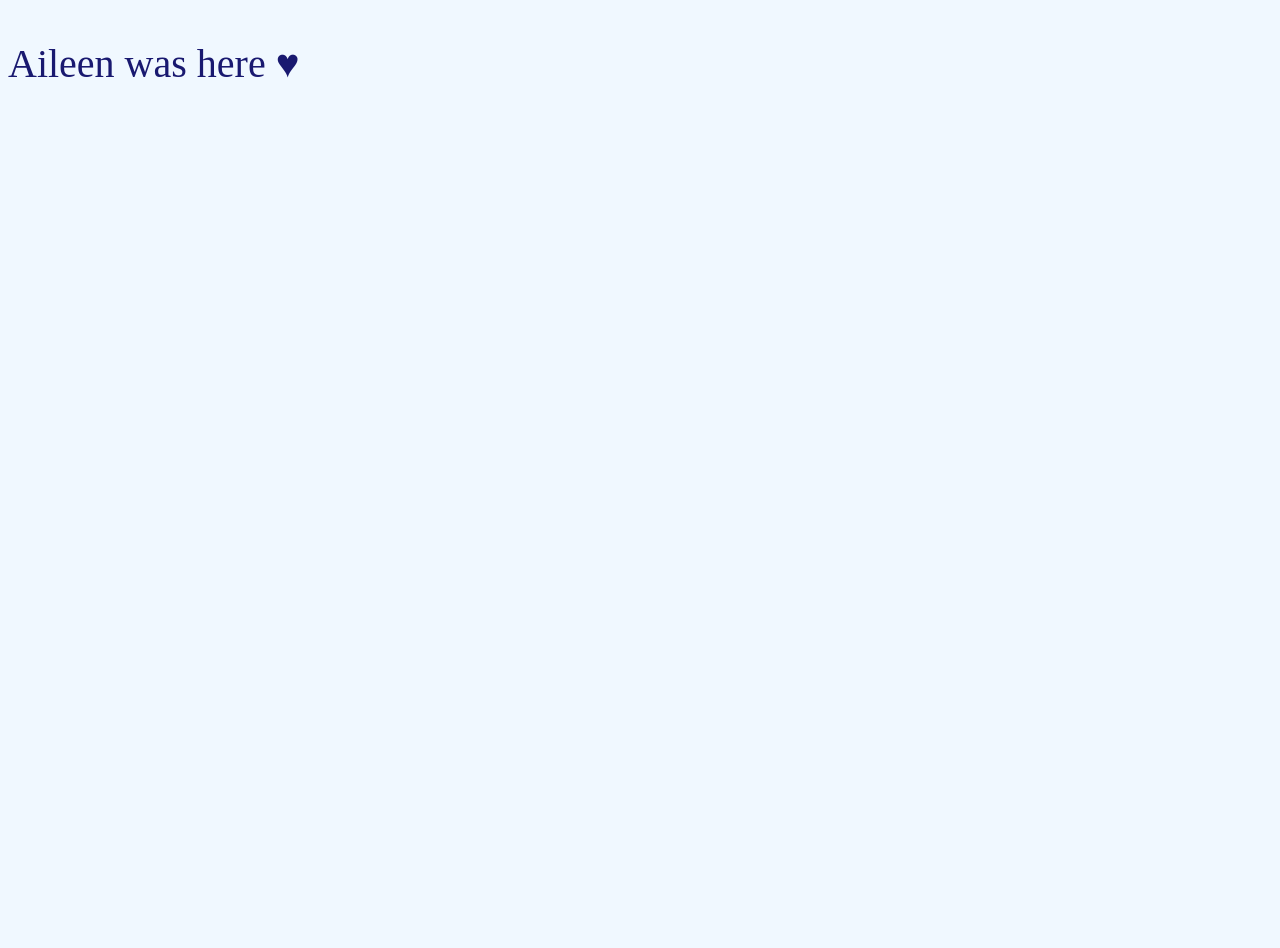
==== index.html @ b7358aa6 "Changed html and css html = paragraph; css = background color, color, and font size" ====
<!doctype html>
<html>
  <head>
    <title>This is the title of the webpage!</title>
    <link rel='stylesheet' href='style.css'>
  </head>
  <body>
    <p>Aileen was here &hearts;</p>
  </body>
</html>
---- style.css ----
body {
  font-size:40px;
  color:midnightblue;
  background-color: aliceblue;
  min-height: 100vh;
}
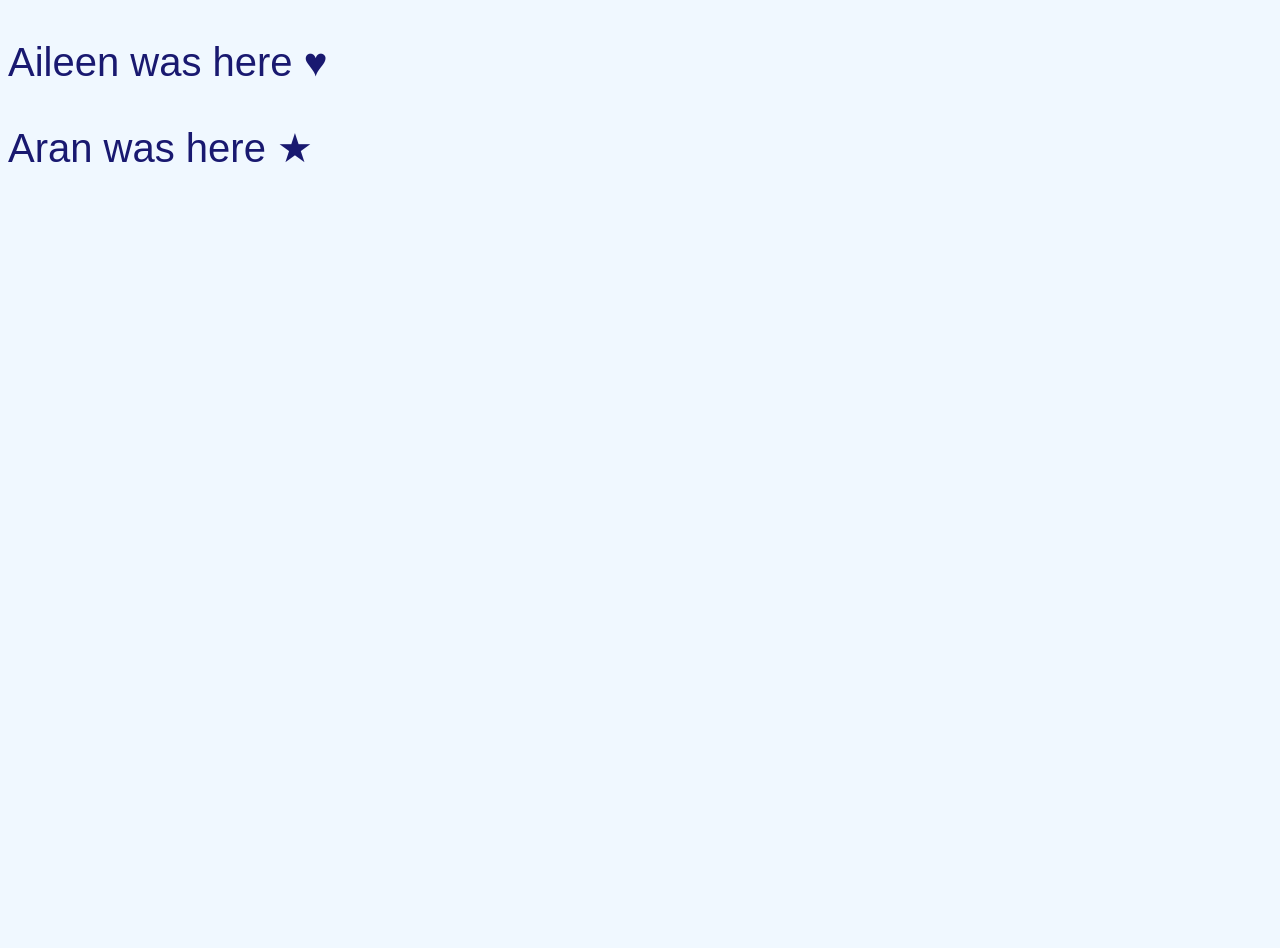
==== commit b1fc1871: "added information about me changed font-family" ====
--- a/index.html
+++ b/index.html
@@ -5,6 +5,8 @@
     <link rel='stylesheet' href='style.css'>
   </head>
   <body>
+
     <p>Aileen was here &hearts;</p>
+    <P>Aran was here &#9733;</P>
   </body>
 </html>
--- a/style.css
+++ b/style.css
@@ -1,6 +1,8 @@
 body {
+  font-family: Verdana, Geneva, Tahoma, sans-serif;
   font-size:40px;
   color:midnightblue;
   background-color: aliceblue;
   min-height: 100vh;
+
 }
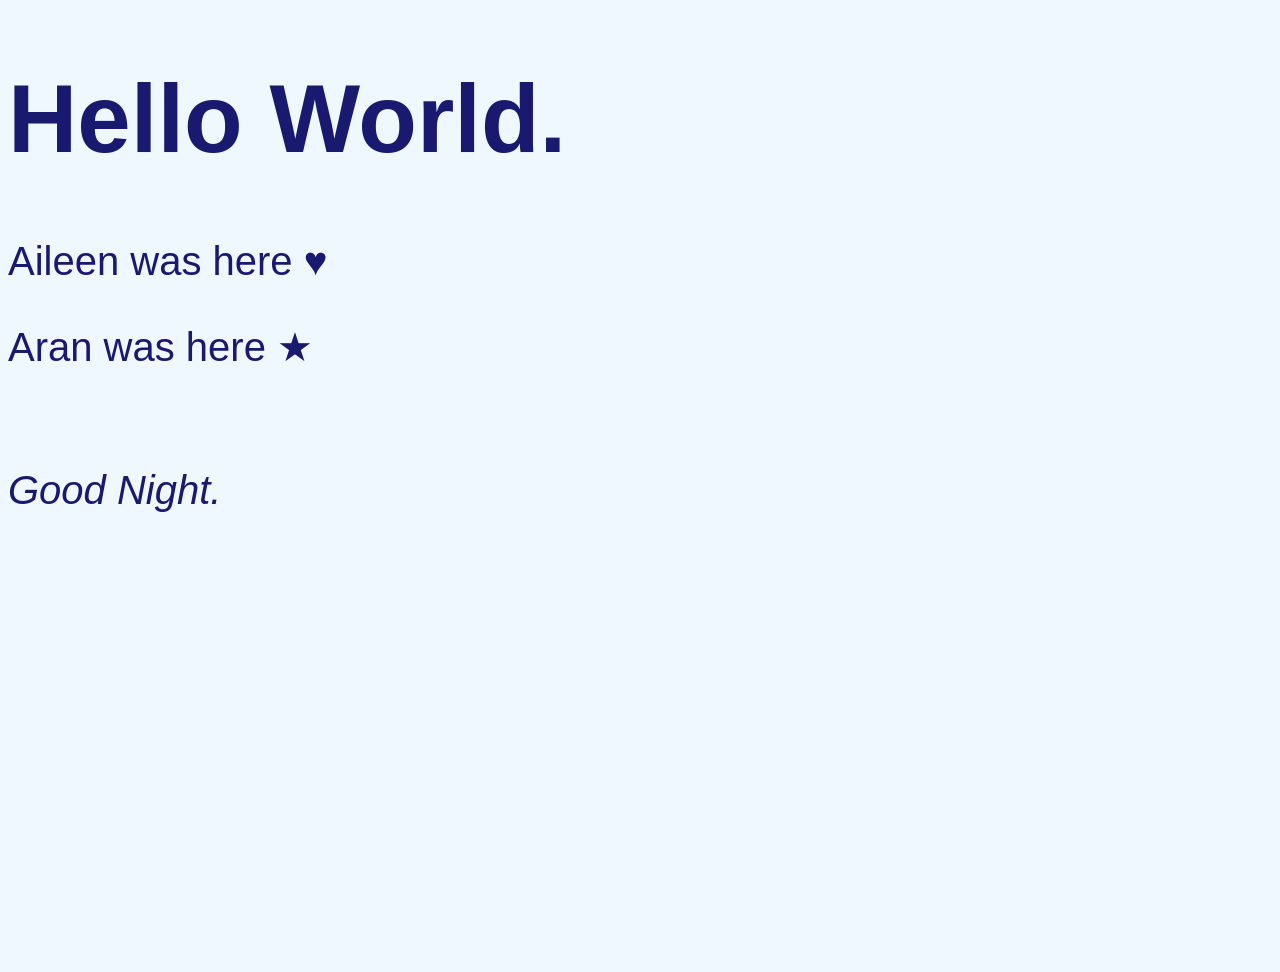
==== commit da7c6b1b: "Changed html and css html = added h1, another p; css = added h1, p" ====
--- a/index.html
+++ b/index.html
@@ -5,8 +5,10 @@
     <link rel='stylesheet' href='style.css'>
   </head>
   <body>
-
+    <h1>Hello World.</h1>
     <p>Aileen was here &hearts;</p>
     <P>Aran was here &#9733;</P>
+    <br>
+    <p><i>Good Night.</i></p>
   </body>
 </html>
--- a/style.css
+++ b/style.css
@@ -1,8 +1,14 @@
 body {
-  font-family: Verdana, Geneva, Tahoma, sans-serif;
-  font-size:40px;
-  color:midnightblue;
   background-color: aliceblue;
   min-height: 100vh;
-
 }
+h1, p {
+  font-family: Verdana, Geneva, Tahoma, sans-serif;
+  color:midnightblue;
+}
+h1 {
+  font-size:96px;
+}
+p {
+  font-size:40px;
+}
